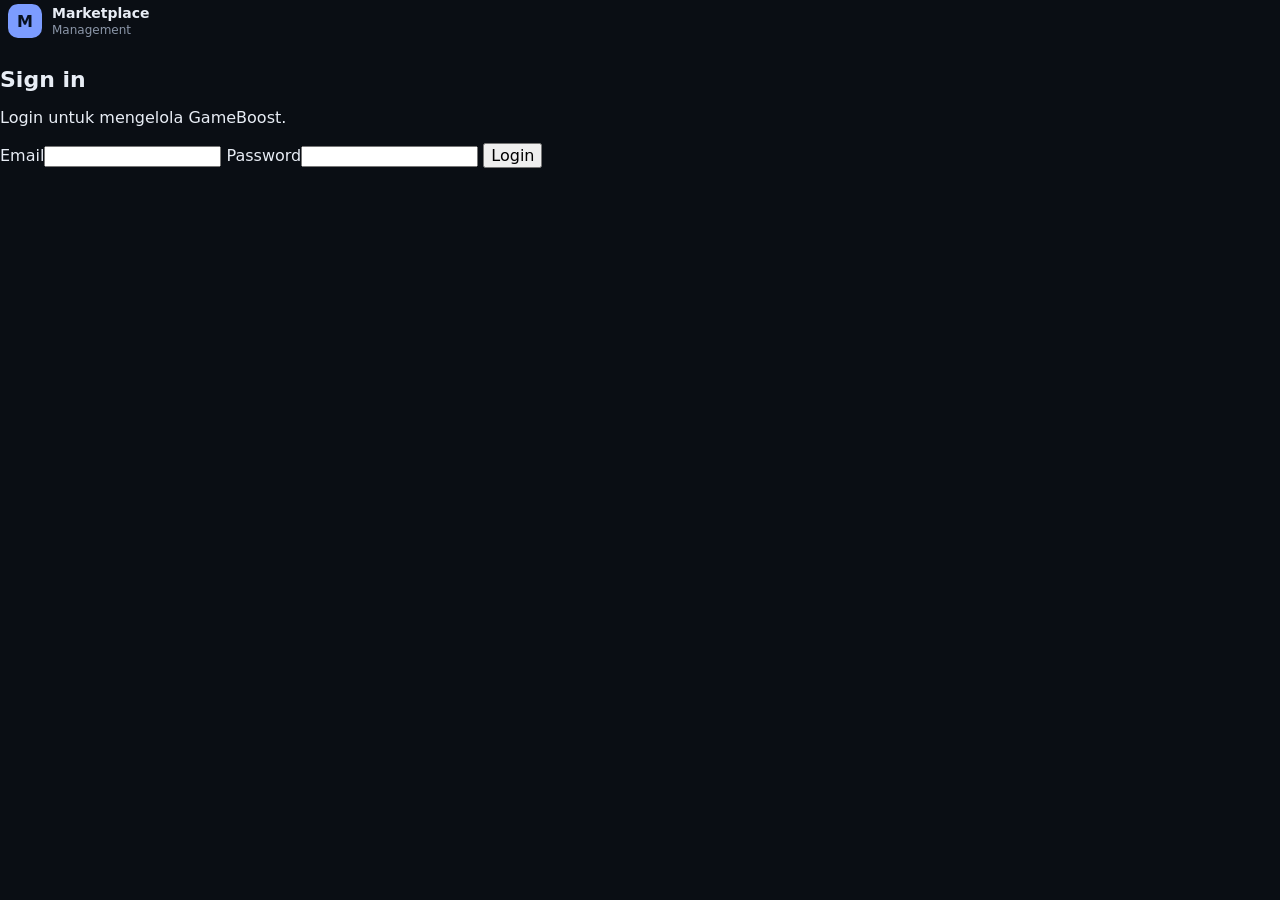
==== login.html @ 272a9206 "Add Supabase login page" ====
<!doctype html>
<html lang="id">
<head>
  <meta charset="UTF-8" />
  <meta name="viewport" content="width=device-width,initial-scale=1" />
  <title>Login — Marketplace Management</title>
  <link rel="stylesheet" href="./src/styles.css" />
</head>
<body>
  <main class="auth-page">
    <section class="auth-card">
      <div class="brand"><div class="brand-mark">M</div><div><strong>Marketplace</strong><span>Management</span></div></div>
      <h1>Sign in</h1>
      <p class="auth-subtitle">Login untuk mengelola GameBoost.</p>
      <form id="login-form">
        <label>Email<input id="email" type="email" autocomplete="email" required /></label>
        <label>Password<input id="password" type="password" autocomplete="current-password" required /></label>
        <button class="action primary" type="submit">Login</button>
        <p id="message" class="auth-message"></p>
      </form>
    </section>
  </main>
  <script type="module">
    import { supabase } from './src/supabase.js';
    const form=document.getElementById('login-form'); const msg=document.getElementById('message');
    const {data}=await supabase.auth.getSession(); if(data.session) location.href='./';
    form.addEventListener('submit',async(e)=>{e.preventDefault();msg.textContent='Memproses...';const {error}=await supabase.auth.signInWithPassword({email:email.value,password:password.value});if(error){msg.textContent=error.message;return}location.href='./'});
  </script>
</body>
</html>
---- src/styles.css ----
:root {
  font-family: Inter, ui-sans-serif, system-ui, -apple-system, BlinkMacSystemFont, "Segoe UI", sans-serif;
  color: #e8edf5;
  background: #0a0e14;
  font-synthesis: none;
  --bg: #0a0e14;
  --panel: #101620;
  --panel-2: #151c28;
  --border: #242d3b;
  --muted: #8b96a8;
  --text: #e8edf5;
  --accent: #7c9cff;
  --success: #38d39f;
}

* { box-sizing: border-box; }
body { margin: 0; min-width: 320px; background: var(--bg); }
button { font: inherit; }

.app-shell { min-height: 100vh; display: flex; }
.sidebar {
  width: 248px; padding: 22px 14px; border-right: 1px solid var(--border);
  background: #0d121a; display: flex; flex-direction: column; gap: 8px;
}
.brand { display: flex; align-items: center; gap: 10px; padding: 4px 8px 24px; }
.brand-mark { width: 34px; height: 34px; display: grid; place-items: center; border-radius: 10px; background: var(--accent); color: #07101f; font-weight: 900; }
.brand strong, .brand span { display: block; }
.brand strong { font-size: 14px; }
.brand span { color: var(--muted); font-size: 12px; margin-top: 2px; }
.sidebar-label, .eyebrow { color: var(--muted); font-size: 10px; letter-spacing: .14em; font-weight: 800; }
.sidebar-label { padding: 8px; }
.marketplace, .nav-item { border: 0; color: #b7c0ce; background: transparent; cursor: pointer; text-align: left; border-radius: 9px; }
.marketplace { display: grid; grid-template-columns: 24px 1fr 16px; align-items: center; padding: 10px 10px; font-weight: 700; }
.marketplace.active { background: #151c28; color: var(--text); }
.chevron { color: var(--muted); }
.nav-group { display: grid; gap: 3px; padding-left: 28px; }
.nav-item { padding: 9px 11px; font-size: 13px; }
.nav-item:hover, .nav-item.active { background: #171f2c; color: var(--text); }
.sidebar-spacer { flex: 1; }
.future-marketplace { margin: 8px; padding: 10px; border: 1px dashed #303b4d; border-radius: 9px; color: #697587; font-size: 11px; text-align: center; }

.main { flex: 1; min-width: 0; }
.topbar { min-height: 86px; border-bottom: 1px solid var(--border); display: flex; justify-content: space-between; align-items: center; padding: 18px 30px; }
h1 { margin: 5px 0 0; font-size: 22px; }
.topbar-actions { color: var(--muted); font-size: 12px; display: flex; align-items: center; gap: 7px; }
.connection-dot { width: 8px; height: 8px; border-radius: 50%; background: var(--success); box-shadow: 0 0 0 4px #143128; }
.content { padding: 28px 30px; max-width: 1280px; }
.hero { margin-bottom: 22px; }
.hero h2 { margin: 0 0 8px; font-size: 28px; }
.hero p { margin: 0; color: var(--muted); max-width: 680px; }
.cards { display: grid; grid-template-columns: repeat(4, minmax(0, 1fr)); gap: 14px; }
.card { background: var(--panel); border: 1px solid var(--border); border-radius: 12px; padding: 18px; }
.card-label { color: var(--muted); font-size: 12px; }
.card-value { margin-top: 9px; font-size: 26px; font-weight: 800; }
.card-note { color: var(--success); font-size: 11px; margin-top: 6px; }
.grid { display: grid; grid-template-columns: 1.4fr .8fr; gap: 14px; margin-top: 14px; }
.panel { background: var(--panel); border: 1px solid var(--border); border-radius: 12px; overflow: hidden; }
.panel-head { padding: 15px 18px; border-bottom: 1px solid var(--border); display: flex; justify-content: space-between; align-items: center; }
.panel-head strong { font-size: 13px; }
.panel-body { padding: 18px; }
.status-row { display: flex; justify-content: space-between; padding: 12px 0; border-bottom: 1px solid #1d2531; font-size: 13px; }
.status-row:last-child { border-bottom: 0; }
.status { color: var(--success); }
.empty { padding: 44px 18px; text-align: center; color: var(--muted); }

@media (max-width: 900px) {
  .sidebar { width: 205px; }
  .cards { grid-template-columns: repeat(2, 1fr); }
  .grid { grid-template-columns: 1fr; }
}
@media (max-width: 640px) {
  .sidebar { width: 66px; padding: 14px 8px; }
  .brand { justify-content: center; padding: 4px 0 18px; }
  .brand > div:last-child, .sidebar-label, .marketplace span:not(:first-child), .nav-group { display: none; }
  .marketplace { display: grid; place-items: center; padding: 11px; }
  .marketplace .chevron { display: none; }
  .sidebar > .nav-item { text-align: center; font-size: 0; }
  .sidebar > .nav-item::before { content: "⚙"; font-size: 16px; }
  .future-marketplace { display: none; }
  .topbar { padding: 16px; }
  .topbar-actions { display: none; }
  .content { padding: 20px 16px; }
  .cards { grid-template-columns: 1fr 1fr; gap: 8px; }
  .card { padding: 14px; }
  .card-value { font-size: 21px; }
}
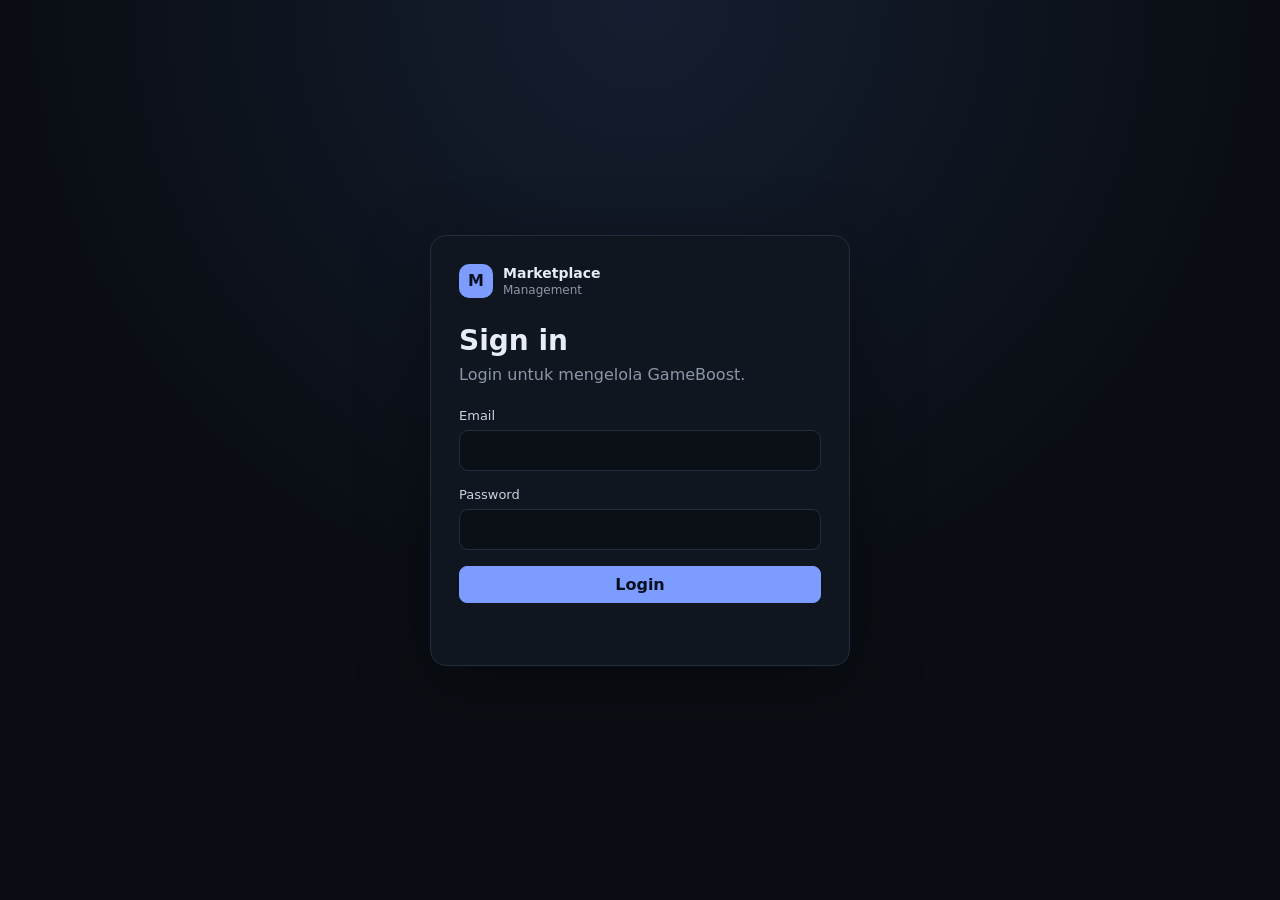
==== commit dd3079d1: "fix: make standalone login submit explicit auth fields" ====
--- a/login.html
+++ b/login.html
@@ -13,8 +13,8 @@
       <h1>Sign in</h1>
       <p class="auth-subtitle">Login untuk mengelola GameBoost.</p>
       <form id="login-form">
-        <label>Email<input id="email" type="email" autocomplete="email" required /></label>
-        <label>Password<input id="password" type="password" autocomplete="current-password" required /></label>
+        <label>Email<input id="email" name="email" type="email" autocomplete="email" required /></label>
+        <label>Password<input id="password" name="password" type="password" autocomplete="current-password" required /></label>
         <button class="action primary" type="submit">Login</button>
         <p id="message" class="auth-message"></p>
       </form>
@@ -22,9 +22,22 @@
   </main>
   <script type="module">
     import { supabase } from './src/supabase.js';
-    const form=document.getElementById('login-form'); const msg=document.getElementById('message');
-    const {data}=await supabase.auth.getSession(); if(data.session) location.href='./';
-    form.addEventListener('submit',async(e)=>{e.preventDefault();msg.textContent='Memproses...';const {error}=await supabase.auth.signInWithPassword({email:email.value,password:password.value});if(error){msg.textContent=error.message;return}location.href='./'});
+    const form=document.getElementById('login-form');
+    const emailInput=document.getElementById('email');
+    const passwordInput=document.getElementById('password');
+    const msg=document.getElementById('message');
+    const {data}=await supabase.auth.getSession();
+    if(data.session) location.href='./';
+    form.addEventListener('submit',async(e)=>{
+      e.preventDefault();
+      const email=emailInput.value.trim();
+      const password=passwordInput.value;
+      if(!email||!password){msg.textContent='Email dan password wajib diisi.';return}
+      msg.textContent='Memproses...';
+      const {error}=await supabase.auth.signInWithPassword({email,password});
+      if(error){msg.textContent=error.message;return}
+      location.href='./';
+    });
   </script>
 </body>
 </html>
--- a/src/styles.css
+++ b/src/styles.css
@@ -1,86 +1,5 @@
-:root {
-  font-family: Inter, ui-sans-serif, system-ui, -apple-system, BlinkMacSystemFont, "Segoe UI", sans-serif;
-  color: #e8edf5;
-  background: #0a0e14;
-  font-synthesis: none;
-  --bg: #0a0e14;
-  --panel: #101620;
-  --panel-2: #151c28;
-  --border: #242d3b;
-  --muted: #8b96a8;
-  --text: #e8edf5;
-  --accent: #7c9cff;
-  --success: #38d39f;
-}
-
-* { box-sizing: border-box; }
-body { margin: 0; min-width: 320px; background: var(--bg); }
-button { font: inherit; }
-
-.app-shell { min-height: 100vh; display: flex; }
-.sidebar {
-  width: 248px; padding: 22px 14px; border-right: 1px solid var(--border);
-  background: #0d121a; display: flex; flex-direction: column; gap: 8px;
-}
-.brand { display: flex; align-items: center; gap: 10px; padding: 4px 8px 24px; }
-.brand-mark { width: 34px; height: 34px; display: grid; place-items: center; border-radius: 10px; background: var(--accent); color: #07101f; font-weight: 900; }
-.brand strong, .brand span { display: block; }
-.brand strong { font-size: 14px; }
-.brand span { color: var(--muted); font-size: 12px; margin-top: 2px; }
-.sidebar-label, .eyebrow { color: var(--muted); font-size: 10px; letter-spacing: .14em; font-weight: 800; }
-.sidebar-label { padding: 8px; }
-.marketplace, .nav-item { border: 0; color: #b7c0ce; background: transparent; cursor: pointer; text-align: left; border-radius: 9px; }
-.marketplace { display: grid; grid-template-columns: 24px 1fr 16px; align-items: center; padding: 10px 10px; font-weight: 700; }
-.marketplace.active { background: #151c28; color: var(--text); }
-.chevron { color: var(--muted); }
-.nav-group { display: grid; gap: 3px; padding-left: 28px; }
-.nav-item { padding: 9px 11px; font-size: 13px; }
-.nav-item:hover, .nav-item.active { background: #171f2c; color: var(--text); }
-.sidebar-spacer { flex: 1; }
-.future-marketplace { margin: 8px; padding: 10px; border: 1px dashed #303b4d; border-radius: 9px; color: #697587; font-size: 11px; text-align: center; }
-
-.main { flex: 1; min-width: 0; }
-.topbar { min-height: 86px; border-bottom: 1px solid var(--border); display: flex; justify-content: space-between; align-items: center; padding: 18px 30px; }
-h1 { margin: 5px 0 0; font-size: 22px; }
-.topbar-actions { color: var(--muted); font-size: 12px; display: flex; align-items: center; gap: 7px; }
-.connection-dot { width: 8px; height: 8px; border-radius: 50%; background: var(--success); box-shadow: 0 0 0 4px #143128; }
-.content { padding: 28px 30px; max-width: 1280px; }
-.hero { margin-bottom: 22px; }
-.hero h2 { margin: 0 0 8px; font-size: 28px; }
-.hero p { margin: 0; color: var(--muted); max-width: 680px; }
-.cards { display: grid; grid-template-columns: repeat(4, minmax(0, 1fr)); gap: 14px; }
-.card { background: var(--panel); border: 1px solid var(--border); border-radius: 12px; padding: 18px; }
-.card-label { color: var(--muted); font-size: 12px; }
-.card-value { margin-top: 9px; font-size: 26px; font-weight: 800; }
-.card-note { color: var(--success); font-size: 11px; margin-top: 6px; }
-.grid { display: grid; grid-template-columns: 1.4fr .8fr; gap: 14px; margin-top: 14px; }
-.panel { background: var(--panel); border: 1px solid var(--border); border-radius: 12px; overflow: hidden; }
-.panel-head { padding: 15px 18px; border-bottom: 1px solid var(--border); display: flex; justify-content: space-between; align-items: center; }
-.panel-head strong { font-size: 13px; }
-.panel-body { padding: 18px; }
-.status-row { display: flex; justify-content: space-between; padding: 12px 0; border-bottom: 1px solid #1d2531; font-size: 13px; }
-.status-row:last-child { border-bottom: 0; }
-.status { color: var(--success); }
-.empty { padding: 44px 18px; text-align: center; color: var(--muted); }
-
-@media (max-width: 900px) {
-  .sidebar { width: 205px; }
-  .cards { grid-template-columns: repeat(2, 1fr); }
-  .grid { grid-template-columns: 1fr; }
-}
-@media (max-width: 640px) {
-  .sidebar { width: 66px; padding: 14px 8px; }
-  .brand { justify-content: center; padding: 4px 0 18px; }
-  .brand > div:last-child, .sidebar-label, .marketplace span:not(:first-child), .nav-group { display: none; }
-  .marketplace { display: grid; place-items: center; padding: 11px; }
-  .marketplace .chevron { display: none; }
-  .sidebar > .nav-item { text-align: center; font-size: 0; }
-  .sidebar > .nav-item::before { content: "⚙"; font-size: 16px; }
-  .future-marketplace { display: none; }
-  .topbar { padding: 16px; }
-  .topbar-actions { display: none; }
-  .content { padding: 20px 16px; }
-  .cards { grid-template-columns: 1fr 1fr; gap: 8px; }
-  .card { padding: 14px; }
-  .card-value { font-size: 21px; }
-}
+:root{font-family:Inter,ui-sans-serif,system-ui,-apple-system,BlinkMacSystemFont,"Segoe UI",sans-serif;color:#e8edf5;background:#0a0e14;font-synthesis:none;--bg:#0a0e14;--panel:#101620;--panel-2:#151c28;--border:#242d3b;--muted:#8b96a8;--text:#e8edf5;--accent:#7c9cff;--success:#38d39f;--danger:#ff8f8f}*{box-sizing:border-box}[hidden]{display:none!important}body{margin:0;min-width:320px;background:var(--bg)}button,input,select,textarea{font:inherit}.app-shell{min-height:100vh;display:flex}.sidebar{width:248px;padding:22px 14px;border-right:1px solid var(--border);background:#0d121a;display:flex;flex-direction:column;gap:8px}.brand{display:flex;align-items:center;gap:10px;padding:4px 8px 24px}.brand-mark{width:34px;height:34px;display:grid;place-items:center;border-radius:10px;background:var(--accent);color:#07101f;font-weight:900}.brand strong,.brand span{display:block}.brand strong{font-size:14px}.brand span{color:var(--muted);font-size:12px;margin-top:2px}.sidebar-label,.eyebrow{color:var(--muted);font-size:10px;letter-spacing:.14em;font-weight:800}.sidebar-label{padding:8px}.marketplace,.nav-item{border:0;color:#b7c0ce;background:transparent;cursor:pointer;text-align:left;border-radius:9px}.marketplace{display:grid;grid-template-columns:24px 1fr 16px;align-items:center;padding:10px;font-weight:700}.marketplace.active{background:#151c28;color:var(--text)}.chevron{color:var(--muted)}.nav-group{display:grid;gap:3px;padding-left:28px}.nav-item{padding:9px 11px;font-size:13px}.nav-item:hover,.nav-item.active{background:#171f2c;color:var(--text)}.sidebar-spacer{flex:1}.future-marketplace{margin:8px;padding:10px;border:1px dashed #303b4d;border-radius:9px;color:#697587;font-size:11px;text-align:center}.main{flex:1;min-width:0}.topbar{min-height:86px;border-bottom:1px solid var(--border);display:flex;justify-content:space-between;align-items:center;padding:18px 30px}h1{margin:5px 0 0;font-size:22px}.topbar-actions{color:var(--muted);font-size:12px;display:flex;align-items:center;gap:7px}.connection-dot{width:8px;height:8px;border-radius:50%;background:var(--success);box-shadow:0 0 0 4px #143128}.content{padding:28px 30px;max-width:1280px}.hero{margin-bottom:22px}.hero h2{margin:0 0 8px;font-size:28px}.hero p{margin:0;color:var(--muted);max-width:680px}.cards{display:grid;grid-template-columns:repeat(4,minmax(0,1fr));gap:14px}.card{background:var(--panel);border:1px solid var(--border);border-radius:12px;padding:18px}.card-label{color:var(--muted);font-size:12px}.card-value{margin-top:9px;font-size:26px;font-weight:800}.grid{display:grid;grid-template-columns:1.4fr .8fr;gap:14px;margin-top:14px}.panel{background:var(--panel);border:1px solid var(--border);border-radius:12px;overflow:hidden;padding:18px}.panel-head{padding:0 0 15px;display:flex;justify-content:space-between;align-items:center;gap:12px}.panel-head strong{font-size:13px}.panel-head-actions{display:flex;gap:8px;align-items:center;flex-wrap:wrap}.panel-body{padding:0}.status-row{display:flex;justify-content:space-between;gap:20px;padding:12px 0;border-bottom:1px solid #1d2531;font-size:13px}.status-row:last-child{border-bottom:0}.status{color:var(--success)}.empty{padding:44px 18px;text-align:center;color:var(--muted)}.compact-empty{padding:14px}.action{border:1px solid var(--border);background:#151c28;color:var(--text);border-radius:8px;padding:8px 12px;cursor:pointer}.action:hover{border-color:#3c4b64;background:#192131}.action.primary,.action.primary-small{background:var(--accent);border-color:var(--accent);color:#07101f;font-weight:800}.action:disabled{opacity:.6;cursor:wait}.table-wrap{overflow:auto}.table-wrap table{width:100%;border-collapse:collapse;font-size:12px}.table-wrap th,.table-wrap td{text-align:left;padding:12px;border-bottom:1px solid var(--border);white-space:nowrap}.status-pill{display:inline-flex;align-items:center;border-radius:999px;padding:4px 8px;font-size:11px}.status-pill.on{background:#12352c;color:#61e4bb}.status-pill.off{background:#242936;color:#a6afbd}.toggle-button{border:1px solid var(--border);background:#171d28;color:#9aa5b5;border-radius:999px;padding:5px 10px;min-width:48px;cursor:pointer}.toggle-button.on{background:#173d31;border-color:#28654f;color:#68e8c0}.auth-page{min-height:100vh;display:grid;place-items:center;padding:20px;background:radial-gradient(circle at top,#151e30 0,#0a0e14 55%)}.auth-card{width:min(420px,100%);background:var(--panel);border:1px solid var(--border);border-radius:16px;padding:28px;box-shadow:0 20px 70px rgba(0,0,0,.35)}.auth-card .brand{padding:0 0 26px}.auth-card h1{font-size:28px;margin:0 0 8px}.auth-subtitle{color:var(--muted);margin:0 0 24px}.auth-card form{display:grid;gap:16px}.auth-card label{display:grid;gap:7px;color:#cbd3df;font-size:13px}.auth-card input{width:100%;padding:12px 13px;border:1px solid var(--border);border-radius:9px;background:#0b1017;color:var(--text);outline:none}.auth-card input:focus{border-color:var(--accent)}.auth-message{min-height:18px;margin:0;color:#ff9b9b;font-size:12px}.logout{border:1px solid var(--border);background:transparent;color:var(--muted);border-radius:7px;padding:6px 9px;cursor:pointer}
+.form-grid{display:grid;grid-template-columns:repeat(2,minmax(0,1fr));gap:16px;align-items:start}.form-grid label,.dynamic-field{display:grid;gap:7px;min-width:0;color:#cbd3df;font-size:13px}.full-field{grid-column:1/-1}.form-grid input,.form-grid select,.form-grid textarea,.dynamic-field input,.dynamic-field select,.dynamic-field textarea{width:100%;min-width:0;border:1px solid var(--border);border-radius:9px;background:#0b1017;color:var(--text);outline:none;padding:11px 12px}.form-grid input,.form-grid select,.dynamic-field input,.dynamic-field select{height:42px}.form-grid textarea,.dynamic-field textarea{min-height:96px;resize:vertical;line-height:1.45}.form-grid input:focus,.form-grid select:focus,.form-grid textarea:focus,.dynamic-field input:focus,.dynamic-field select:focus,.dynamic-field textarea:focus{border-color:var(--accent);box-shadow:0 0 0 2px rgba(124,156,255,.12)}.form-grid input::placeholder,.form-grid textarea::placeholder,.dynamic-field input::placeholder,.dynamic-field textarea::placeholder{color:#667285}.form-grid small{color:var(--muted);font-weight:400}.create-listing-panel{margin-top:16px;padding:20px}.create-listing-panel>.panel-head{border-bottom:1px solid var(--border);margin-bottom:0;padding-bottom:16px}.create-listing-panel>.panel-head strong{font-size:15px}.form-subtitle{color:var(--muted);font-size:11px;margin-top:4px}.listing-form-section{border-top:1px solid var(--border);padding:22px 0 2px;margin-top:20px}.listing-form-section.first-section{border-top:0;margin-top:0}.section-title{font-weight:800;font-size:13px;margin-bottom:14px}.full-field{display:grid;gap:7px}.selected-game{padding:10px 12px;background:#0d1718;border:1px solid #1e463b;border-radius:9px;color:#62ddb6;font-size:12px;margin-top:8px}.form-status{color:var(--success);font-size:12px;margin-bottom:10px}.template-note{padding:12px;border:1px dashed var(--border);border-radius:9px;color:var(--muted);font-size:12px;background:#0c1118}.dynamic-fields{display:grid;grid-template-columns:repeat(2,minmax(0,1fr));gap:14px}.dynamic-field{background:#0d131c;border:1px solid var(--border);border-radius:9px;padding:12px}.advanced-box{margin-top:14px;border:1px solid var(--border);border-radius:9px;background:#0c1118}.advanced-box summary{cursor:pointer;padding:11px 12px;color:#aeb8c7;font-size:12px}.advanced-box textarea{width:100%;border:0;border-top:1px solid var(--border);border-radius:0;background:#0b1017;color:var(--text);padding:12px;resize:vertical;outline:0}.delivery-options{display:grid;gap:10px}.delivery-option{width:100%;display:flex;align-items:center;justify-content:space-between;gap:14px;text-align:left;border:1px solid var(--border);background:#0c1118;color:var(--text);border-radius:12px;padding:14px 16px;cursor:pointer}.delivery-option:hover{border-color:#3c4b64;background:#111925}.delivery-option.selected{border-color:#4a5364;background:linear-gradient(180deg,#1d1f20,#151719)}.delivery-option strong{display:block;font-size:14px}.delivery-option small{display:block;color:#8f99a8;font-size:11px;line-height:1.4;margin-top:4px}.delivery-radio{font-size:18px;color:#9aa4b3;flex:none}.delivery-option.selected .delivery-radio{color:#fff}.delivery-fields{margin-top:12px}.delivery-fields-title{color:#aeb8c7;font-size:12px;margin-bottom:8px}.switch-row{display:flex;align-items:center;justify-content:space-between;gap:12px;border:1px solid var(--border);background:#0d131c;border-radius:9px;padding:11px 12px;margin-top:8px;font-size:13px}.switch-row input{position:absolute;opacity:0;pointer-events:none}.switch{width:42px;height:24px;border-radius:99px;background:#253041;position:relative}.switch:after{content:"";position:absolute;width:18px;height:18px;left:3px;top:3px;border-radius:50%;background:#9ca6b5;transition:.15s}.switch-row input:checked+.switch{background:#2d70ed}.switch-row input:checked+.switch:after{transform:translateX(18px);background:#fff}.inline-fields{display:grid;grid-template-columns:1fr 1fr;gap:8px}.form-actions{display:flex;gap:10px;justify-content:flex-end;border-top:1px solid var(--border);padding-top:18px;margin-top:24px}.form-actions .action{min-width:110px}.form-message{margin-top:14px;border-radius:9px;padding:12px;font-size:12px}.form-message.success{background:#102c24;color:#6be7bd;border:1px solid #1d5746}.form-message.error{background:#31191d;color:#ffaaaa;border:1px solid #633039}.game-result{}.game-result{display:flex;align-items:center;justify-content:space-between;width:100%;padding:11px 12px;margin-top:6px;border:1px solid var(--border);border-radius:9px;background:#0d131d;color:var(--text);text-align:left;cursor:pointer}.game-result:hover{border-color:#3c4b64;background:#151d2a}.game-result span{color:var(--muted);font-size:11px;margin-left:10px}.offer-image{width:72px;height:72px;object-fit:cover;border-radius:10px;margin-bottom:12px}.description-block{margin-top:16px}.description-block>div{white-space:pre-wrap;color:#aeb8c7;background:#0b1017;border:1px solid var(--border);border-radius:9px;padding:12px;margin-top:8px;line-height:1.5;font-size:12px}.detail-panel{margin-top:12px}.listing-search-toolbar{display:grid;grid-template-columns:minmax(0,1fr) 180px auto;gap:10px;align-items:center;padding:12px 0;border-bottom:1px solid var(--border);margin-bottom:0}.listing-search-wrap{position:relative;min-width:0}.listing-search-icon{position:absolute;left:12px;top:50%;transform:translateY(-50%);color:var(--muted);pointer-events:none}.listing-search-input{width:100%;height:40px;border:1px solid var(--border);border-radius:9px;background:#0b1017;color:var(--text);padding:0 38px 0 34px;outline:none}.listing-search-input:focus{border-color:var(--accent);box-shadow:0 0 0 2px rgba(124,156,255,.12)}.listing-search-input::placeholder{color:#687486}.listing-search-clear{position:absolute;right:8px;top:50%;transform:translateY(-50%);border:0;background:transparent;color:var(--muted);font-size:20px;cursor:pointer}.listing-filter{height:40px;border:1px solid var(--border);border-radius:9px;background:#0b1017;color:var(--text);padding:0 10px;outline:none}.listing-search-count{font-size:11px;color:var(--muted);white-space:nowrap;text-align:right}
+.image-upload-box{margin-top:8px;border:1px dashed #334055;border-radius:12px;background:#0c1118;padding:12px}.image-upload-main{display:flex;align-items:center;gap:12px}.image-upload-button{flex:none}.image-upload-copy{display:grid;gap:3px;min-width:0}.image-upload-copy strong{font-size:12px;color:#dce3ee}.image-upload-copy small,.image-upload-status{font-size:11px;color:var(--muted);line-height:1.4}.image-upload-status{margin-top:10px}.image-preview-grid{display:grid;grid-template-columns:repeat(auto-fill,minmax(90px,1fr));gap:9px;margin-top:10px}.image-preview-item{position:relative;aspect-ratio:1;border:1px solid var(--border);border-radius:10px;overflow:hidden;background:#090d13}.image-preview-item img{width:100%;height:100%;display:block;object-fit:cover}.image-remove-button{position:absolute;right:5px;top:5px;width:24px;height:24px;border:0;border-radius:50%;background:rgba(0,0,0,.72);color:#fff;font-size:18px;line-height:1;cursor:pointer}.image-remove-button:hover{background:#d9534f}
+@media(max-width:900px){.sidebar{width:205px}.cards{grid-template-columns:repeat(2,1fr)}.grid{grid-template-columns:1fr}.dynamic-fields,.form-grid{grid-template-columns:1fr}.full-field{grid-column:1}.dynamic-fields .full-field{grid-column:1}.listing-search-toolbar{grid-template-columns:1fr 160px}.listing-search-count{grid-column:1/-1;text-align:left}}
+@media(max-width:640px){.sidebar{width:66px;padding:14px 8px}.brand{justify-content:center;padding:4px 0 18px}.brand>div:last-child,.sidebar-label,.marketplace span:not(:first-child),.nav-group{display:none}.marketplace{display:grid;place-items:center;padding:11px}.marketplace .chevron{display:none}.sidebar>.nav-item{text-align:center;font-size:0}.sidebar>.nav-item::before{content:"⚙";font-size:16px}.future-marketplace{display:none}.topbar{padding:16px}.topbar-actions{display:flex}.content{padding:20px 16px}.cards{grid-template-columns:1fr 1fr;gap:8px}.card{padding:14px}.card-value{font-size:21px}.auth-card{padding:22px}.create-listing-panel{padding:14px}.dynamic-fields,.form-grid{grid-template-columns:1fr}.panel-head{align-items:flex-start}.panel-head-actions{justify-content:flex-end}.form-actions{flex-wrap:wrap}.form-actions .action{flex:1;min-width:120px}.inline-fields{grid-template-columns:1fr 1fr}.delivery-option{padding:13px}.table-wrap{font-size:11px}.image-upload-main{align-items:flex-start;flex-direction:column}.image-upload-button{width:100%}.image-preview-grid{grid-template-columns:repeat(3,minmax(0,1fr))}.listing-search-toolbar{grid-template-columns:1fr;gap:8px}.listing-filter{width:100%}.listing-search-count{grid-column:auto;text-align:left}}
